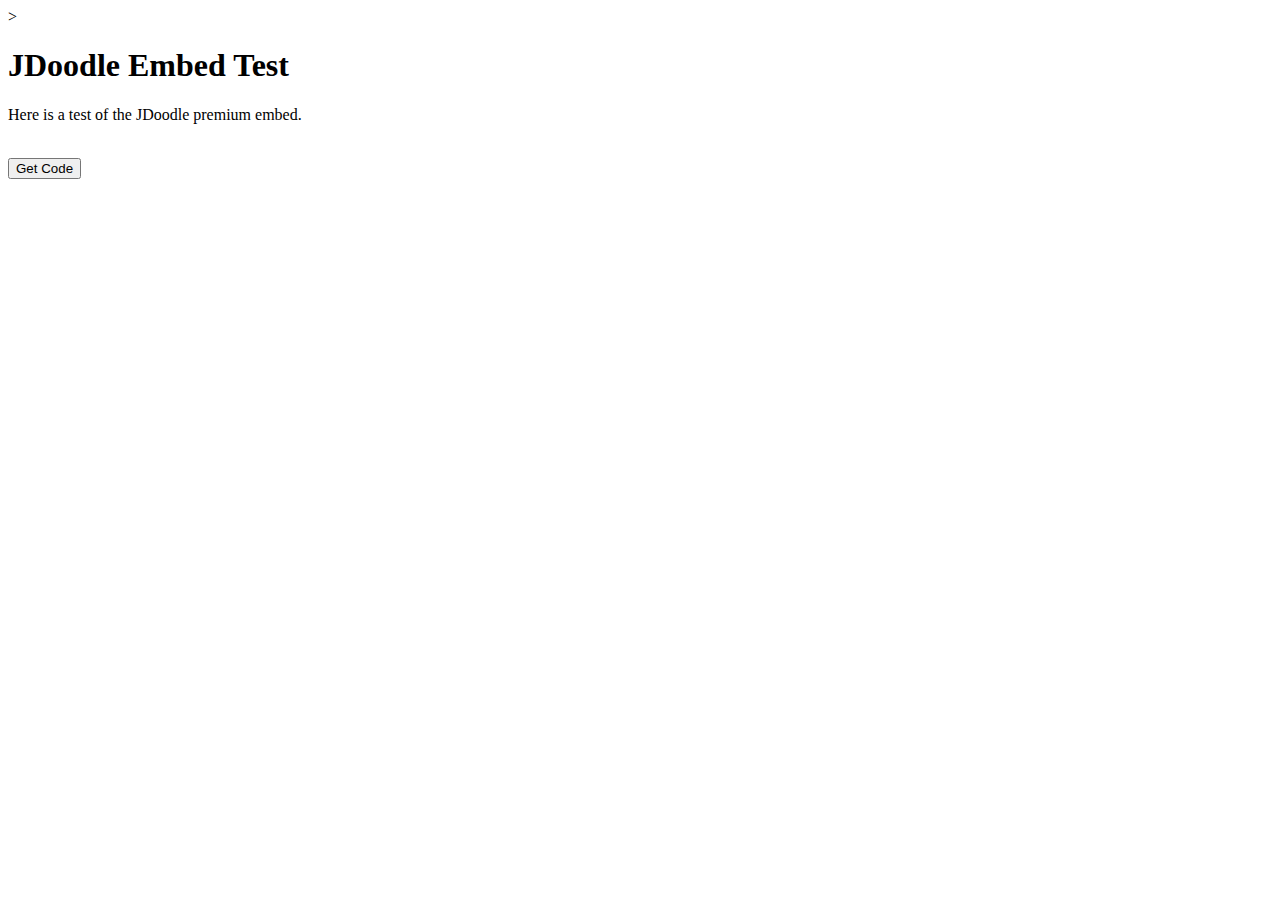
==== index.html @ 7c3d4b23 "update" ====
<!DOCTYPE html>
<html>
<head>
  <title>JDoodle Embed test</title>
  <meta name="viewport" content="width=device-width, initial-scale=1.0">
</head>
<body>
  <div style="width: 60%; margin: 0 auto; box-sizing: border-box; font: sans-serif;"></div>>
    <h1>JDoodle Embed Test</h1>
    <p>Here is a test of the JDoodle premium embed.</p><br>
  </div>
    <div data-pym-src="https://www.jdoodle.com/embed/v1/3b300201fa4c51a3" style="width: 60%; margin: 0 auto; box-sizing: border-box;"></div>
    <button onclick="getCode()">Get Code</button>
    <script src="https://www.jdoodle.com/assets/jdoodle-pym.min.js" type="text/javascript"></script>
    <script>
      function getCode() {
        pym.autoInitInstances[0].sendMessage('getCode')
      }
      window.addEventListener("message", (event) => {
        if (event.origin === "https://www.jdoodle.com" && event.data.script) {
          console.log(event.data.script)
        }
      });
    </script>
 

</body>
<script src="https://cdnjs.cloudflare.com/ajax/libs/jquery/3.1.0/jquery.min.js"></script>
<script src="https://cdnjs.cloudflare.com/ajax/libs/twitter-bootstrap/3.3.7/js/bootstrap.min.js"></script>
<script src="script.js"></script>
</html>
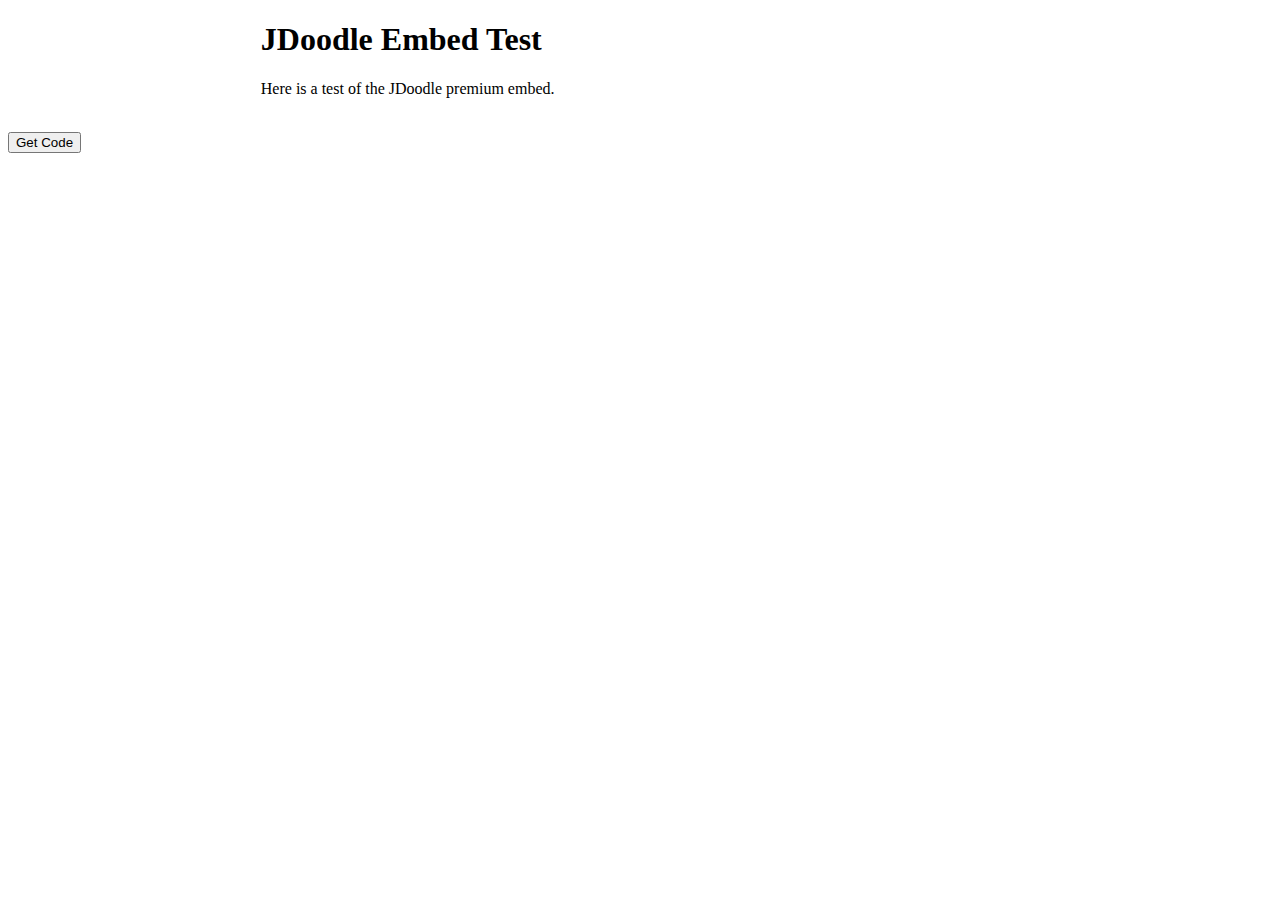
==== commit 236a7c88: "update" ====
--- a/index.html
+++ b/index.html
@@ -5,7 +5,7 @@
   <meta name="viewport" content="width=device-width, initial-scale=1.0">
 </head>
 <body>
-  <div style="width: 60%; margin: 0 auto; box-sizing: border-box; font: sans-serif;"></div>>
+  <div style="width: 60%; margin: 0 auto; box-sizing: border-box; font: sans-serif;">
     <h1>JDoodle Embed Test</h1>
     <p>Here is a test of the JDoodle premium embed.</p><br>
   </div>
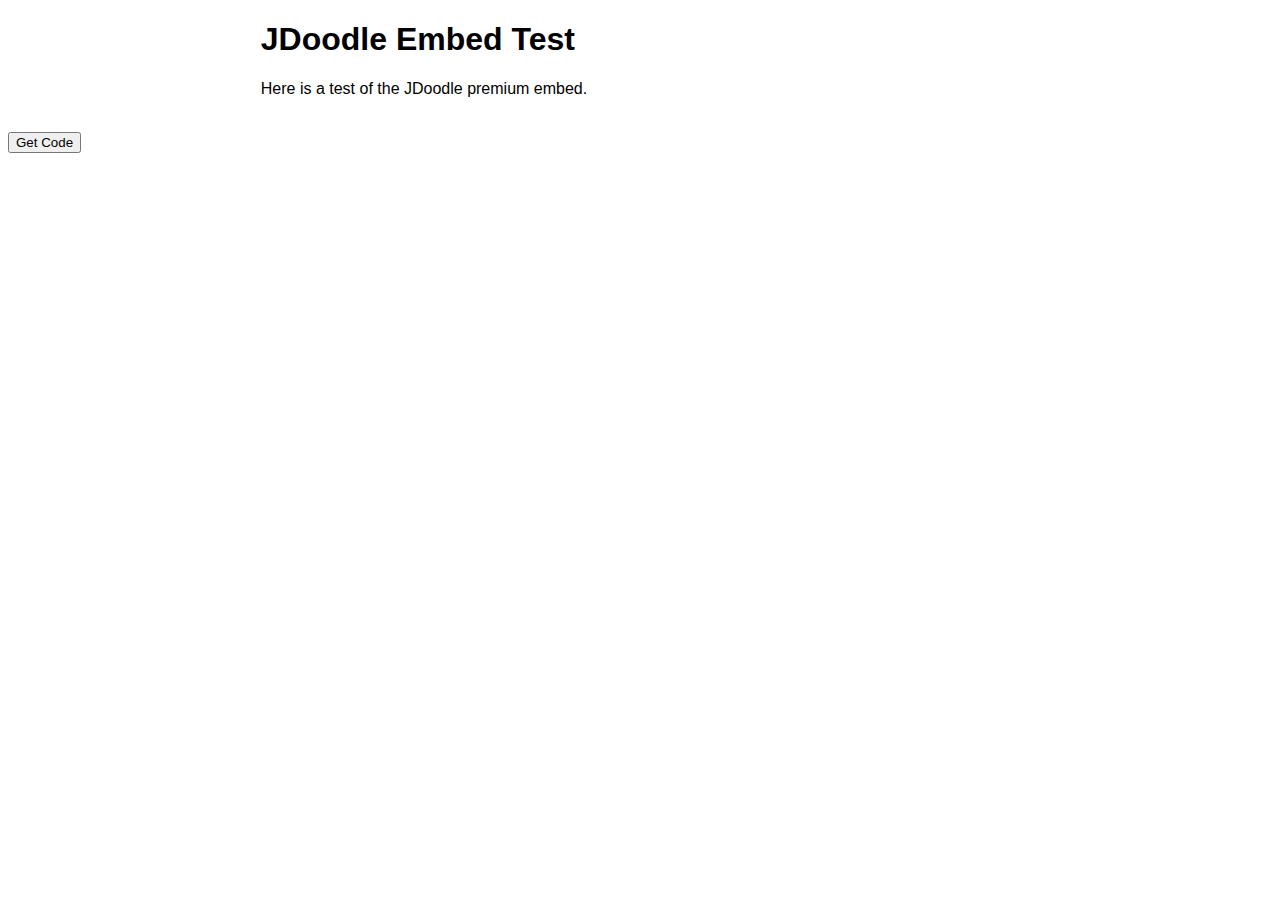
==== commit cddbc7ef: "update" ====
--- a/index.html
+++ b/index.html
@@ -5,7 +5,8 @@
   <meta name="viewport" content="width=device-width, initial-scale=1.0">
 </head>
 <body>
-  <div style="width: 60%; margin: 0 auto; box-sizing: border-box; font: sans-serif;">
+  <div style="width: 60%; margin: 0 auto; box-sizing: border-box; font-family: sans-serif;">
+    
     <h1>JDoodle Embed Test</h1>
     <p>Here is a test of the JDoodle premium embed.</p><br>
   </div>
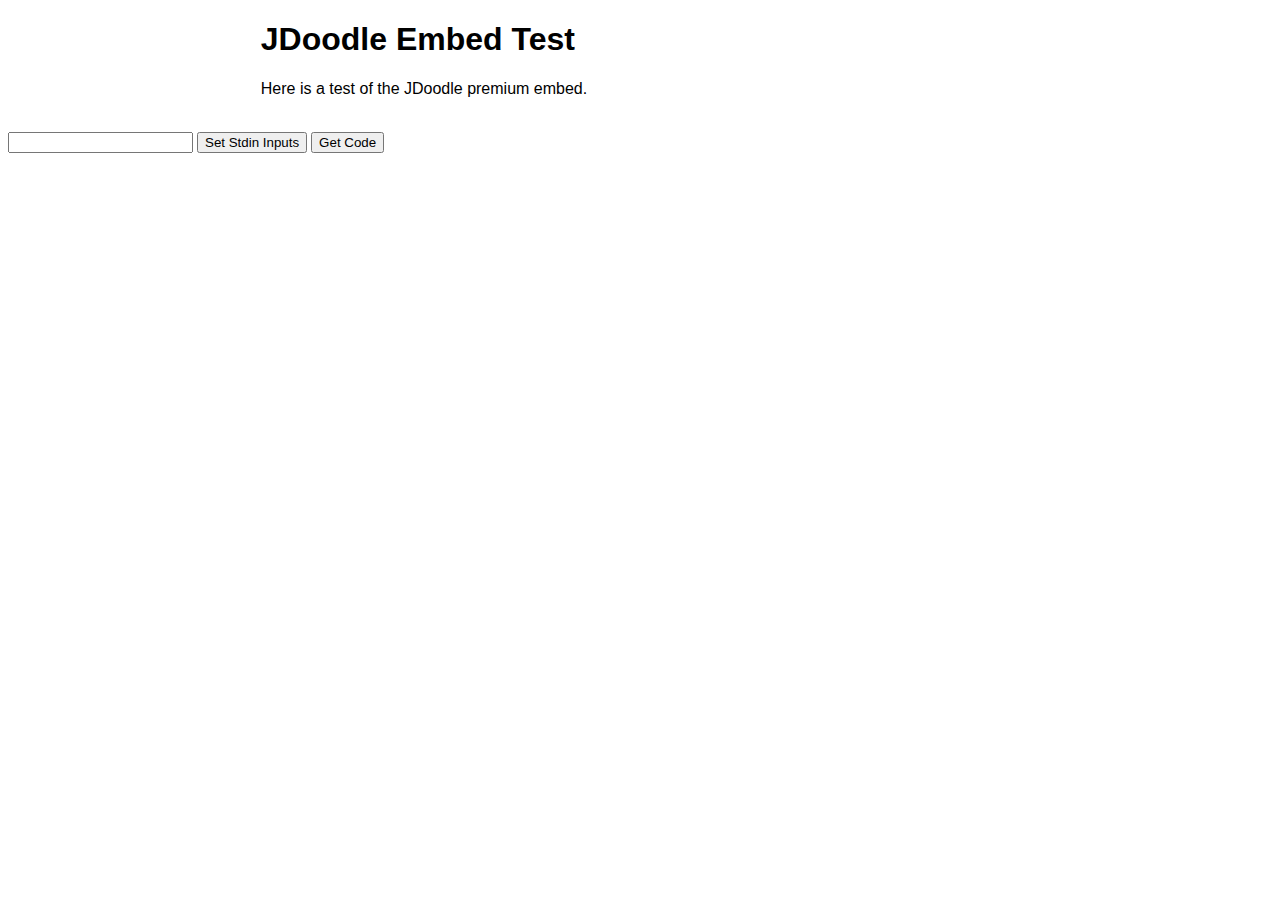
==== commit 334b670c: "added setSTdinInput" ====
--- a/index.html
+++ b/index.html
@@ -10,9 +10,19 @@
     <h1>JDoodle Embed Test</h1>
     <p>Here is a test of the JDoodle premium embed.</p><br>
   </div>
-    <div data-pym-src="https://www.jdoodle.com/embed/v1/3b300201fa4c51a3" style="width: 60%; margin: 0 auto; box-sizing: border-box;"></div>
+
+    <div data-pym-src="https://www.jdoodle.com/embed/v1/8f05e8ca557aead6" style="width: 60%; margin: 0 auto; box-sizing: border-box;"></div>
+    <input id="stdIn" type="text" value="">
+    <button onclick="setStdinInput()">Set Stdin Inputs</button>
+    <script src="https://www.jdoodle.com/assets/jdoodle-pym.min.js" type="text/javascript"></script>
+    <script>
+      function setStdinInput() {
+        const stdIn = document.getElementById('stdIn').value
+        pym.autoInitInstances[0].sendMessage('setStdinInput', stdIn)
+      }
+    </script>
+
     <button onclick="getCode()">Get Code</button>
-    <script src="https://www.jdoodle.com/assets/jdoodle-pym.min.js" type="text/javascript"></script>
     <script>
       function getCode() {
         pym.autoInitInstances[0].sendMessage('getCode')
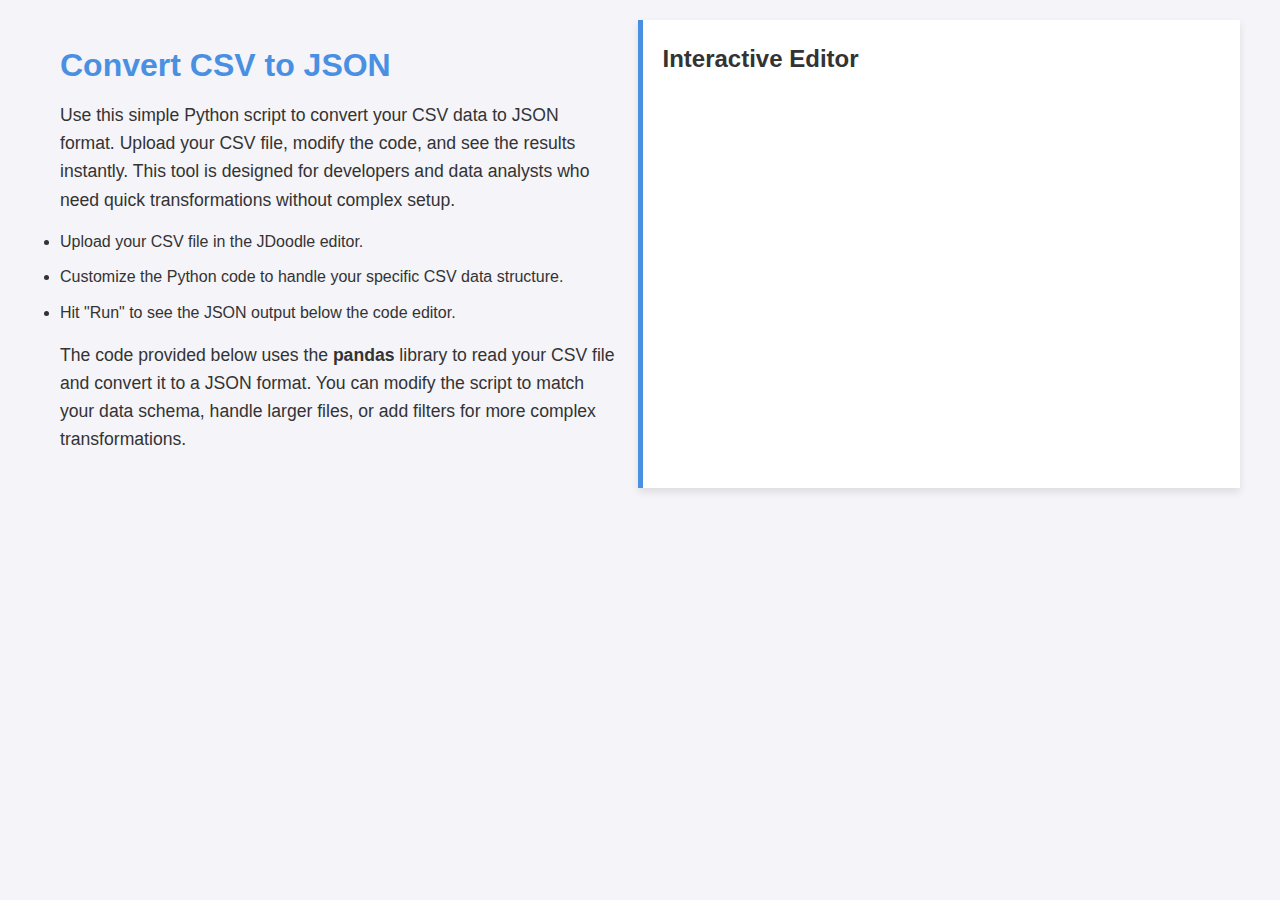
==== commit 9b817cc1: "added pricing table" ====
--- a/index.html
+++ b/index.html
@@ -1,42 +1,44 @@
 <!DOCTYPE html>
-<html>
+<html lang="en">
 <head>
-  <title>JDoodle Embed test</title>
-  <meta name="viewport" content="width=device-width, initial-scale=1.0">
+    <meta charset="UTF-8">
+    <meta name="viewport" content="width=device-width, initial-scale=1.0">
+    <meta name="description" content="Convert CSV to JSON easily using Python in this interactive JDoodle embed. Modify the code and upload your CSV to fit your needs.">
+    <title>CSV to JSON Converter</title>
+    <link rel="stylesheet" href="style.css">
 </head>
 <body>
-  <div style="width: 60%; margin: 0 auto; box-sizing: border-box; font-family: sans-serif;">
-    
-    <h1>JDoodle Embed Test</h1>
-    <p>Here is a test of the JDoodle premium embed.</p><br>
-  </div>
+    <div class="container">
+        <!-- Left Section: Instructions -->
+        <div class="left-panel">
+            <h1>Convert CSV to JSON</h1>
+            <p>
+                Use this simple Python script to convert your CSV data to JSON format. Upload your CSV file, modify the code, and see the results instantly. This tool is designed for developers and data analysts who need quick transformations without complex setup.
+            </p>
+            <ul>
+                <li>Upload your CSV file in the JDoodle editor.</li>
+                <li>Customize the Python code to handle your specific CSV data structure.</li>
+                <li>Hit "Run" to see the JSON output below the code editor.</li>
+            </ul>
+            <p>
+                The code provided below uses the <strong>pandas</strong> library to read your CSV file and convert it to a JSON format. You can modify the script to match your data schema, handle larger files, or add filters for more complex transformations.
+            </p>
+        </div>
 
-    <div data-pym-src="https://www.jdoodle.com/embed/v1/8f05e8ca557aead6" style="width: 60%; margin: 0 auto; box-sizing: border-box;"></div>
-    <input id="stdIn" type="text" value="">
-    <button onclick="setStdinInput()">Set Stdin Inputs</button>
-    <script src="https://www.jdoodle.com/assets/jdoodle-pym.min.js" type="text/javascript"></script>
-    <script>
-      function setStdinInput() {
-        const stdIn = document.getElementById('stdIn').value
-        pym.autoInitInstances[0].sendMessage('setStdinInput', stdIn)
-      }
-    </script>
+        <!-- Right Section: JDoodle Embed -->
+        <div class="right-panel">
+            <h2>Interactive Editor</h2>
+            <!-- JDoodle Embed Code -->
+            <div data-pym-src="https://www.jdoodle.com/embed/v1/3e872a021f96fea4"></div>
+            <script src="https://www.jdoodle.com/assets/jdoodle-pym.min.js" type="text/javascript"></script>
+        </div>
+    </div>
 
-    <button onclick="getCode()">Get Code</button>
-    <script>
-      function getCode() {
-        pym.autoInitInstances[0].sendMessage('getCode')
-      }
-      window.addEventListener("message", (event) => {
-        if (event.origin === "https://www.jdoodle.com" && event.data.script) {
-          console.log(event.data.script)
-        }
-      });
-    </script>
- 
+    <script async src="https://js.stripe.com/v3/pricing-table.js"></script>
+<stripe-pricing-table pricing-table-id="prctbl_1Q9kG8CP3drYWU7MhjYNJ70q"
+publishable-key="pk_live_StwEAO04NAhEcSRqEho6H2XW">
+</stripe-pricing-table>
 
+    <script src="script.js"></script>
 </body>
-<script src="https://cdnjs.cloudflare.com/ajax/libs/jquery/3.1.0/jquery.min.js"></script>
-<script src="https://cdnjs.cloudflare.com/ajax/libs/twitter-bootstrap/3.3.7/js/bootstrap.min.js"></script>
-<script src="script.js"></script>
 </html>
--- a/style.css
+++ b/style.css
@@ -0,0 +1,65 @@
+* {
+  box-sizing: border-box;
+  margin: 0;
+  padding: 0;
+}
+
+body {
+  font-family: 'Arial', sans-serif;
+  background-color: #f4f4f9;
+  color: #333;
+  padding: 20px;
+  line-height: 1.6;
+}
+
+.container {
+  display: flex;
+  flex-wrap: wrap;
+  max-width: 1200px;
+  margin: auto;
+}
+
+.left-panel {
+  flex: 1;
+  padding: 20px;
+  min-width: 300px;
+}
+
+.left-panel h1 {
+  font-size: 2em;
+  color: #4a90e2;
+  margin-bottom: 10px;
+}
+
+.left-panel p {
+  font-size: 1.1em;
+  margin-bottom: 15px;
+}
+
+.left-panel ul {
+  margin-bottom: 15px;
+}
+
+.left-panel ul li {
+  margin-bottom: 10px;
+}
+
+.right-panel {
+  flex: 1;
+  padding: 20px;
+  min-width: 400px;
+  background-color: #ffffff;
+  border-left: 5px solid #4a90e2;
+  box-shadow: 0 4px 8px rgba(0, 0, 0, 0.1);
+}
+
+.right-panel h2 {
+  font-size: 1.5em;
+  margin-bottom: 15px;
+}
+
+iframe {
+  border: none;
+  box-shadow: 0 4px 8px rgba(0, 0, 0, 0.1);
+  border-radius: 8px;
+}
